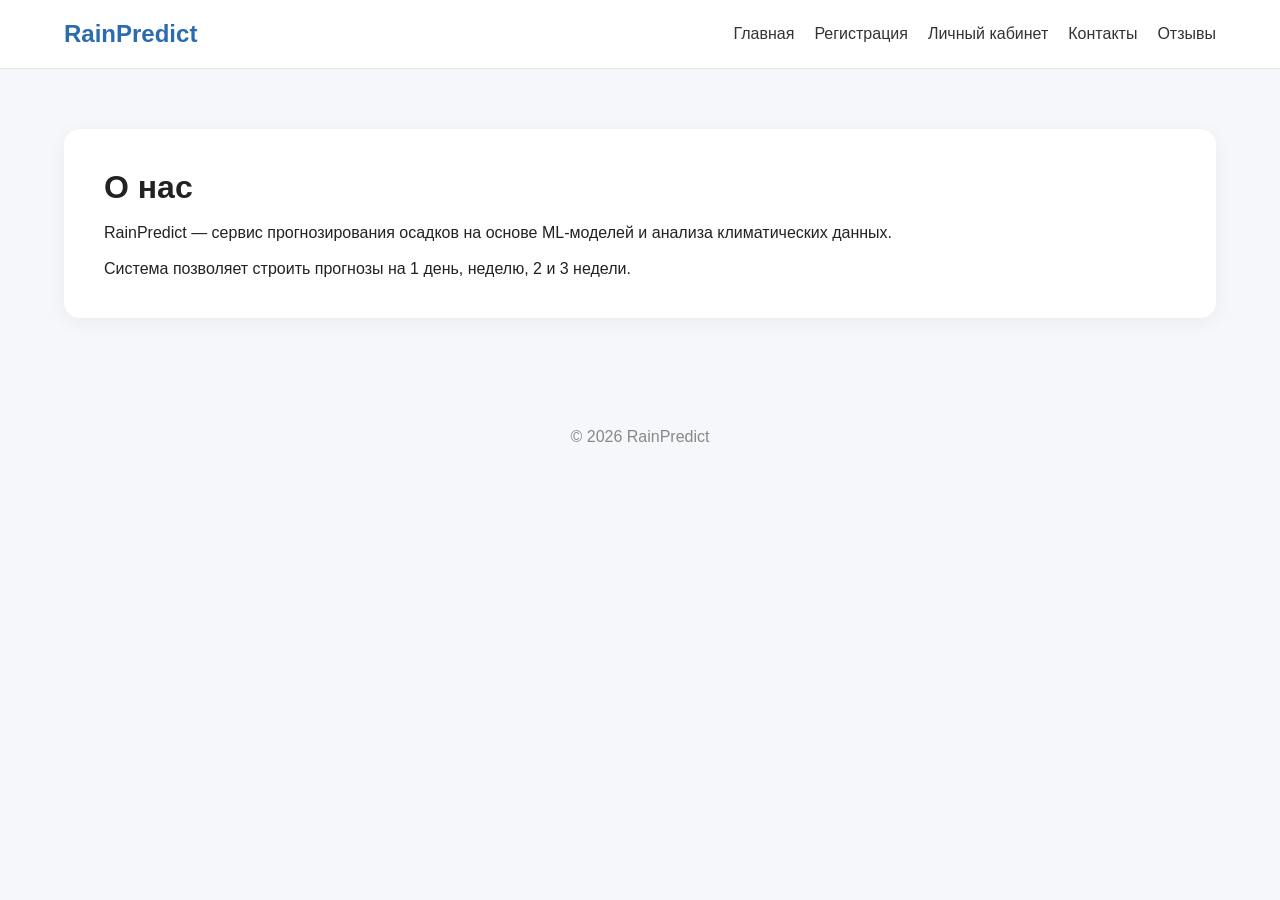
==== frontend/about.html @ 36e6d319 "инициализация проекта" ====
<!DOCTYPE html>
<html lang="ru">
<head>
    <meta charset="UTF-8">
    <meta name="viewport" content="width=device-width, initial-scale=1.0">
    <title>О нас</title>

    <link rel="stylesheet" href="style.css">
</head>
<body>

<header>
    <div class="container">

        <nav>

            <div class="logo">RainPredict</div>

            <ul>
                <li><a href="index.html">Главная</a></li>
                <li><a href="register.html">Регистрация</a></li>
                <li><a href="dashboard.html">Личный кабинет</a></li>
                <li><a href="contacts.html">Контакты</a></li>
                <li><a href="feedback.html">Отзывы</a></li>
            </ul>

        </nav>

    </div>
</header>

<div class="container">

    <div class="card">

        <h1>О нас</h1>

        <br>

        <p>
            RainPredict — сервис прогнозирования осадков
            на основе ML-моделей и анализа климатических данных.
        </p>

        <br>

        <p>
            Система позволяет строить прогнозы
            на 1 день, неделю, 2 и 3 недели.
        </p>

    </div>

</div>

<footer>
    © 2026 RainPredict
</footer>

</body>
</html>
---- frontend/style.css ----
* {
    margin: 0;
    padding: 0;
    box-sizing: border-box;
    font-family: Arial, sans-serif;
}

body {
    background: #f5f7fa;
    color: #222;
}

.container {
    width: 90%;
    max-width: 1200px;
    margin: auto;
}

header {
    background: white;
    padding: 20px 0;
    border-bottom: 1px solid #e5e5e5;
}

nav {
    display: flex;
    justify-content: space-between;
    align-items: center;
}

.logo {
    font-size: 24px;
    font-weight: bold;
    color: #2b6cb0;
}

nav ul {
    display: flex;
    gap: 20px;
    list-style: none;
}

nav a {
    text-decoration: none;
    color: #333;
    transition: 0.3s;
}

nav a:hover {
    color: #2b6cb0;
}

.hero {
    height: 80vh;
    display: flex;
    align-items: center;
    justify-content: center;
    text-align: center;
}

.hero-content h1 {
    font-size: 56px;
    margin-bottom: 20px;
}

.hero-content p {
    font-size: 20px;
    color: #666;
    margin-bottom: 30px;
}

.btn {
    display: inline-block;
    padding: 14px 28px;
    background: #2b6cb0;
    color: white;
    border-radius: 10px;
    text-decoration: none;
    transition: 0.3s;
}

.btn:hover {
    background: #1f4f82;
}

.card {
    background: white;
    padding: 40px;
    border-radius: 16px;
    box-shadow: 0 5px 20px rgba(0,0,0,0.05);
    margin-top: 60px;
}

.form-group {
    margin-bottom: 20px;
}

input {
    width: 100%;
    padding: 14px;
    border: 1px solid #ddd;
    border-radius: 10px;
    outline: none;
}

.dashboard-grid {
    display: grid;
    grid-template-columns: repeat(auto-fit, minmax(250px, 1fr));
    gap: 20px;
    margin-top: 40px;
}

.weather-card {
    background: white;
    padding: 30px;
    border-radius: 16px;
    text-align: center;
    box-shadow: 0 5px 15px rgba(0,0,0,0.05);
}

.weather-card h3 {
    margin-bottom: 10px;
}

.weather-card p {
    color: #666;
    font-size: 18px;
}

footer {
    margin-top: 80px;
    padding: 30px 0;
    text-align: center;
    color: #888;
}

.chart-container {
    margin-top: 40px;
    width: 100%;
    height: 400px;
}

.forecast-table-container {
    margin-top: 40px;
    overflow-x: auto;
}

.forecast-table {
    width: 100%;
    border-collapse: collapse;
    background: white;
    border-radius: 12px;
    overflow: hidden;
}

.forecast-table th {
    background: #2b6cb0;
    color: white;
    padding: 16px;
    text-align: left;
}

.forecast-table td {
    padding: 16px;
    border-bottom: 1px solid #eee;
}

.forecast-table tr:hover {
    background: #f7fafc;
}
.export-buttons {
    display: flex;
    gap: 20px;
    margin-top: 40px;
    flex-wrap: wrap;
}

.export-btn {
    border: none;
    cursor: pointer;
}

textarea.feedback-input,
select.feedback-input {
    width: 100%;
    padding: 14px;
    border: 1px solid #ddd;
    border-radius: 10px;
    outline: none;
    font-size: 16px;
}
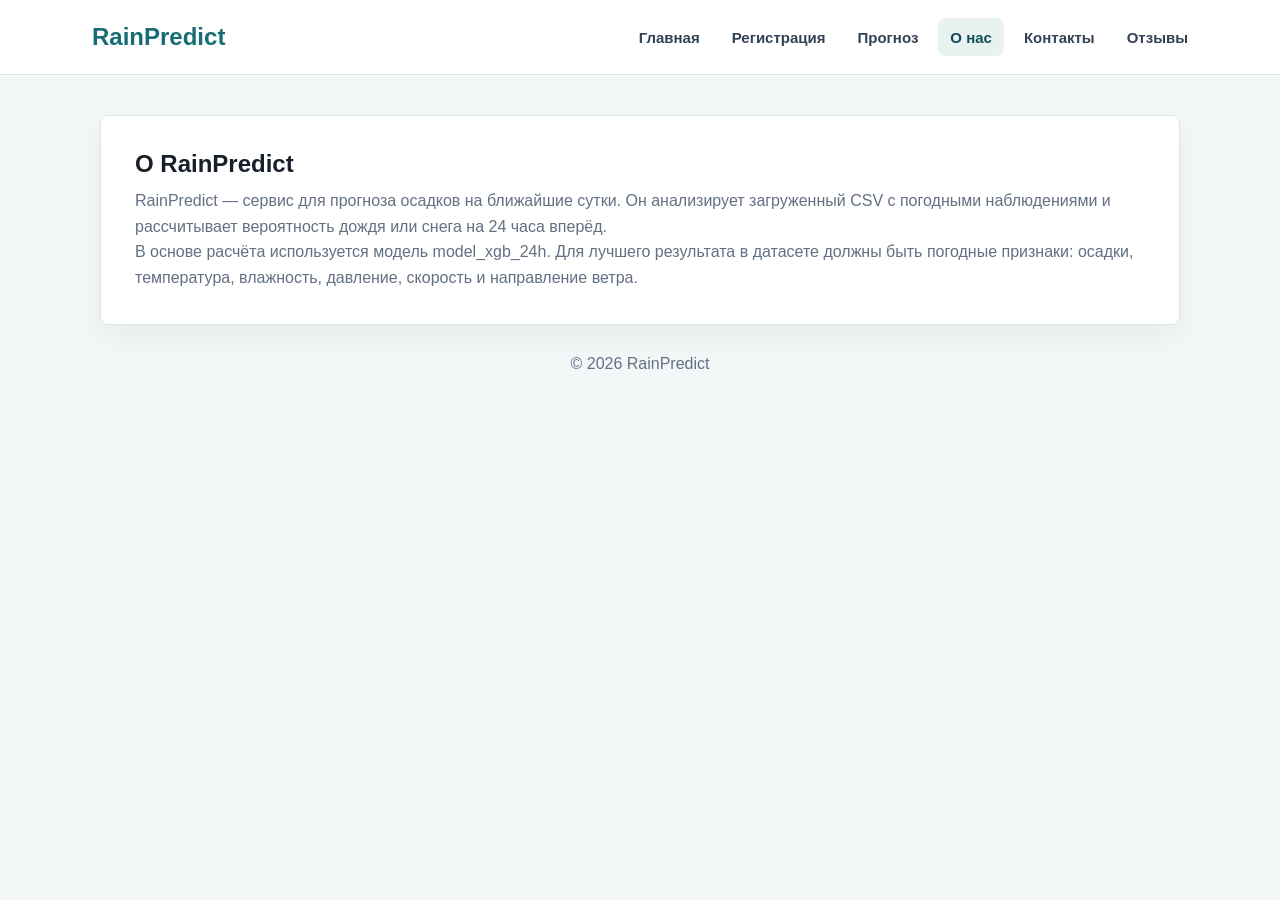
==== commit feabe1c4: "Update RainPredict app" ====
--- a/frontend/about.html
+++ b/frontend/about.html
@@ -4,58 +4,48 @@
     <meta charset="UTF-8">
     <meta name="viewport" content="width=device-width, initial-scale=1.0">
     <title>О нас</title>
-
     <link rel="stylesheet" href="style.css">
 </head>
 <body>
 
 <header>
     <div class="container">
-
         <nav>
-
-            <div class="logo">RainPredict</div>
+            <a class="logo" href="index.html">RainPredict</a>
 
             <ul>
                 <li><a href="index.html">Главная</a></li>
                 <li><a href="register.html">Регистрация</a></li>
-                <li><a href="dashboard.html">Личный кабинет</a></li>
+                <li><a href="dashboard.html">Прогноз</a></li>
+                <li><a class="active" href="about.html">О нас</a></li>
                 <li><a href="contacts.html">Контакты</a></li>
                 <li><a href="feedback.html">Отзывы</a></li>
             </ul>
-
         </nav>
-
     </div>
 </header>
 
-<div class="container">
+<main class="container">
+    <section class="card">
+        <h1>О RainPredict</h1>
 
-    <div class="card">
-
-        <h1>О нас</h1>
-
-        <br>
-
-        <p>
-            RainPredict — сервис прогнозирования осадков
-            на основе ML-моделей и анализа климатических данных.
+        <p class="muted-text">
+            RainPredict — сервис для прогноза осадков на ближайшие сутки.
+            Он анализирует загруженный CSV с погодными наблюдениями и рассчитывает
+            вероятность дождя или снега на 24 часа вперёд.
         </p>
 
-        <br>
-
-        <p>
-            Система позволяет строить прогнозы
-            на 1 день, неделю, 2 и 3 недели.
+        <p class="muted-text">
+            В основе расчёта используется модель model_xgb_24h. Для лучшего результата
+            в датасете должны быть погодные признаки: осадки, температура, влажность,
+            давление, скорость и направление ветра.
         </p>
-
-    </div>
-
-</div>
+    </section>
+</main>
 
 <footer>
     © 2026 RainPredict
 </footer>
 
 </body>
-</html>+</html>
--- a/frontend/style.css
+++ b/frontend/style.css
@@ -1,3 +1,16 @@
+:root {
+    --ink: #17202a;
+    --muted: #637083;
+    --line: #dce5ea;
+    --surface: #f3f7f8;
+    --primary: #176d76;
+    --primary-dark: #104d55;
+    --accent: #f0b84f;
+    --success: #2f9b72;
+    --danger: #b42318;
+    --shadow: 0 18px 45px rgba(23, 32, 42, 0.11);
+}
+
 * {
     margin: 0;
     padding: 0;
@@ -6,142 +19,371 @@
 }
 
 body {
-    background: #f5f7fa;
-    color: #222;
+    min-height: 100vh;
+    background: var(--surface);
+    color: var(--ink);
 }
 
 .container {
-    width: 90%;
-    max-width: 1200px;
-    margin: auto;
+    width: min(1120px, calc(100% - 40px));
+    margin: 0 auto;
 }
 
 header {
-    background: white;
-    padding: 20px 0;
-    border-bottom: 1px solid #e5e5e5;
+    position: sticky;
+    top: 0;
+    z-index: 10;
+    background: rgba(255, 255, 255, 0.94);
+    border-bottom: 1px solid var(--line);
+    backdrop-filter: blur(14px);
 }
 
 nav {
+    min-height: 74px;
     display: flex;
     justify-content: space-between;
     align-items: center;
+    gap: 24px;
 }
 
 .logo {
+    color: var(--primary);
     font-size: 24px;
-    font-weight: bold;
-    color: #2b6cb0;
+    font-weight: 800;
+    text-decoration: none;
+    white-space: nowrap;
 }
 
 nav ul {
     display: flex;
-    gap: 20px;
+    align-items: center;
+    justify-content: flex-end;
+    gap: 8px;
     list-style: none;
+    flex-wrap: wrap;
 }
 
 nav a {
+    display: inline-flex;
+    align-items: center;
+    min-height: 38px;
+    padding: 0 12px;
+    border-radius: 8px;
+    color: #334155;
+    font-size: 15px;
+    font-weight: 600;
     text-decoration: none;
-    color: #333;
-    transition: 0.3s;
-}
-
-nav a:hover {
-    color: #2b6cb0;
+    transition: color 0.2s ease, background 0.2s ease;
+}
+
+nav a:hover,
+nav a.active {
+    background: #e7f2f1;
+    color: var(--primary-dark);
 }
 
 .hero {
-    height: 80vh;
+    min-height: calc(100vh - 74px);
     display: flex;
     align-items: center;
+    padding: 72px 0 56px;
+    background: #eef6f4;
+}
+
+.hero-layout {
+    display: grid;
+    grid-template-columns: minmax(0, 1.04fr) minmax(320px, 0.7fr);
+    gap: 58px;
+    align-items: center;
+}
+
+.hero-content {
+    max-width: 680px;
+}
+
+.eyebrow {
+    display: inline-flex;
+    align-items: center;
+    min-height: 34px;
+    padding: 0 12px;
+    border: 1px solid rgba(23, 109, 118, 0.24);
+    border-radius: 8px;
+    background: rgba(255, 255, 255, 0.78);
+    color: var(--primary-dark);
+    font-size: 14px;
+    font-weight: 700;
+}
+
+.hero-content h1 {
+    max-width: 760px;
+    margin-top: 18px;
+    font-size: clamp(40px, 7vw, 76px);
+    line-height: 0.98;
+}
+
+.hero-content p,
+.muted-text {
+    color: var(--muted);
+    line-height: 1.6;
+}
+
+.hero-content p {
+    max-width: 620px;
+    margin-top: 24px;
+    font-size: 19px;
+}
+
+.hero-actions,
+.export-buttons {
+    display: flex;
+    gap: 14px;
+    flex-wrap: wrap;
+    margin-top: 28px;
+}
+
+.btn {
+    display: inline-flex;
+    align-items: center;
     justify-content: center;
-    text-align: center;
-}
-
-.hero-content h1 {
-    font-size: 56px;
-    margin-bottom: 20px;
-}
-
-.hero-content p {
-    font-size: 20px;
-    color: #666;
-    margin-bottom: 30px;
-}
-
-.btn {
-    display: inline-block;
-    padding: 14px 28px;
-    background: #2b6cb0;
+    min-height: 48px;
+    padding: 0 22px;
+    border: 0;
+    border-radius: 8px;
+    background: var(--primary);
     color: white;
-    border-radius: 10px;
+    font-size: 16px;
+    font-weight: 700;
     text-decoration: none;
-    transition: 0.3s;
+    cursor: pointer;
+    transition: transform 0.2s ease, background 0.2s ease, box-shadow 0.2s ease;
 }
 
 .btn:hover {
-    background: #1f4f82;
-}
-
+    background: var(--primary-dark);
+    transform: translateY(-1px);
+    box-shadow: 0 12px 24px rgba(23, 109, 118, 0.2);
+}
+
+.secondary-btn {
+    background: white;
+    color: var(--primary-dark);
+    border: 1px solid rgba(23, 109, 118, 0.25);
+}
+
+.forecast-preview,
+.feature-card,
+.weather-card,
 .card {
     background: white;
-    padding: 40px;
-    border-radius: 16px;
-    box-shadow: 0 5px 20px rgba(0,0,0,0.05);
-    margin-top: 60px;
+    border: 1px solid var(--line);
+    border-radius: 8px;
+    box-shadow: 0 10px 30px rgba(23, 32, 42, 0.06);
+}
+
+.forecast-preview {
+    min-height: 430px;
+    padding: 26px;
+    box-shadow: var(--shadow);
+}
+
+.preview-header,
+.forecast-row,
+.section-heading {
+    display: flex;
+    align-items: center;
+    justify-content: space-between;
+    gap: 20px;
+}
+
+.preview-header span {
+    display: block;
+    color: var(--muted);
+    font-size: 14px;
+    font-weight: 700;
+}
+
+.preview-header strong {
+    display: block;
+    margin-top: 4px;
+    font-size: 22px;
+}
+
+.weather-icon {
+    width: 58px;
+    height: 58px;
+    display: grid;
+    place-items: center;
+    border-radius: 8px;
+    background: #ffe8ad;
+    font-size: 28px;
+}
+
+.rain-meter {
+    height: 176px;
+    display: grid;
+    grid-template-columns: repeat(7, 1fr);
+    align-items: end;
+    gap: 12px;
+    margin: 38px 0 30px;
+    padding: 18px;
+    border-radius: 8px;
+    background: #eef6f4;
+}
+
+.rain-meter span {
+    display: block;
+    min-height: 28px;
+    border-radius: 8px 8px 3px 3px;
+    background: var(--primary);
+}
+
+.rain-meter span:nth-child(2n) {
+    background: var(--success);
+}
+
+.rain-meter span:nth-child(4) {
+    background: var(--accent);
+}
+
+.forecast-row {
+    min-height: 52px;
+    border-top: 1px solid var(--line);
+    color: var(--muted);
+    font-size: 15px;
+}
+
+.forecast-row strong {
+    color: var(--ink);
+    font-size: 17px;
+}
+
+.features-section {
+    padding: 58px 0 76px;
+    background: white;
+}
+
+.feature-grid {
+    display: grid;
+    grid-template-columns: repeat(3, 1fr);
+    gap: 18px;
+}
+
+.feature-card {
+    padding: 26px;
+}
+
+.feature-card span {
+    color: var(--primary);
+    font-size: 14px;
+    font-weight: 800;
+}
+
+.feature-card h2 {
+    margin-top: 12px;
+    font-size: 22px;
+}
+
+.feature-card p {
+    margin-top: 12px;
+    color: var(--muted);
+    line-height: 1.55;
+}
+
+.dashboard-page {
+    padding-bottom: 48px;
+}
+
+.card {
+    width: min(1120px, calc(100% - 40px));
+    margin: 40px auto 0;
+    padding: 34px;
+}
+
+.card h1,
+.card h2,
+.card h3 {
+    margin-bottom: 10px;
 }
 
 .form-group {
     margin-bottom: 20px;
 }
 
-input {
+input,
+select,
+textarea.feedback-input,
+select.feedback-input {
     width: 100%;
     padding: 14px;
-    border: 1px solid #ddd;
-    border-radius: 10px;
+    border: 1px solid #cfd9df;
+    border-radius: 8px;
     outline: none;
+    font-size: 16px;
+    background: white;
+}
+
+input:focus,
+select:focus,
+textarea.feedback-input:focus {
+    border-color: var(--primary);
+    box-shadow: 0 0 0 3px rgba(23, 109, 118, 0.13);
+}
+
+.upload-panel {
+    display: grid;
+    grid-template-columns: minmax(0, 1fr) auto;
+    gap: 14px;
+    align-items: center;
+    margin-top: 24px;
+}
+
+.status-text {
+    margin-top: 16px;
+    color: var(--primary-dark);
+    font-weight: 700;
+}
+
+.error-text {
+    color: var(--danger);
 }
 
 .dashboard-grid {
+    width: min(1120px, calc(100% - 40px));
     display: grid;
-    grid-template-columns: repeat(auto-fit, minmax(250px, 1fr));
+    grid-template-columns: repeat(auto-fit, minmax(220px, 1fr));
     gap: 20px;
-    margin-top: 40px;
+    margin: 40px auto 0;
 }
 
 .weather-card {
-    background: white;
-    padding: 30px;
-    border-radius: 16px;
+    padding: 28px;
     text-align: center;
-    box-shadow: 0 5px 15px rgba(0,0,0,0.05);
-}
-
-.weather-card h3 {
-    margin-bottom: 10px;
 }
 
 .weather-card p {
-    color: #666;
+    color: var(--muted);
     font-size: 18px;
 }
 
-footer {
-    margin-top: 80px;
-    padding: 30px 0;
-    text-align: center;
-    color: #888;
-}
-
-.chart-container {
-    margin-top: 40px;
+.section-heading {
+    align-items: flex-start;
+    margin-bottom: 24px;
+}
+
+.section-heading select {
+    max-width: 320px;
+}
+
+#forecastCanvas {
     width: 100%;
-    height: 400px;
+    height: auto;
+    border: 1px solid var(--line);
+    border-radius: 8px;
+    background: var(--surface);
 }
 
 .forecast-table-container {
-    margin-top: 40px;
+    margin-top: 26px;
     overflow-x: auto;
 }
 
@@ -149,12 +391,12 @@
     width: 100%;
     border-collapse: collapse;
     background: white;
-    border-radius: 12px;
+    border-radius: 8px;
     overflow: hidden;
 }
 
 .forecast-table th {
-    background: #2b6cb0;
+    background: var(--primary);
     color: white;
     padding: 16px;
     text-align: left;
@@ -162,17 +404,11 @@
 
 .forecast-table td {
     padding: 16px;
-    border-bottom: 1px solid #eee;
+    border-bottom: 1px solid #edf2f4;
 }
 
 .forecast-table tr:hover {
     background: #f7fafc;
-}
-.export-buttons {
-    display: flex;
-    gap: 20px;
-    margin-top: 40px;
-    flex-wrap: wrap;
 }
 
 .export-btn {
@@ -180,12 +416,116 @@
     cursor: pointer;
 }
 
-textarea.feedback-input,
-select.feedback-input {
-    width: 100%;
-    padding: 14px;
-    border: 1px solid #ddd;
-    border-radius: 10px;
-    outline: none;
-    font-size: 16px;
-}+.file-list {
+    display: flex;
+    flex-wrap: wrap;
+    gap: 10px;
+    margin-top: 18px;
+    color: var(--muted);
+}
+
+.file-item {
+    display: inline-flex;
+    align-items: center;
+    gap: 8px;
+    padding: 6px;
+    border: 1px solid var(--line);
+    border-radius: 8px;
+    background: white;
+}
+
+.file-pill {
+    display: inline-flex;
+    align-items: center;
+    min-height: 34px;
+    padding: 0 12px;
+    border-radius: 8px;
+    background: #e7f2f1;
+    color: var(--primary-dark);
+    font-weight: 700;
+}
+
+.file-delete-btn {
+    min-height: 34px;
+    padding: 0 12px;
+    border: 1px solid #f1b4ae;
+    border-radius: 8px;
+    background: #fff5f4;
+    color: var(--danger);
+    font-weight: 700;
+    cursor: pointer;
+}
+
+.file-delete-btn:hover {
+    background: #ffe7e5;
+}
+
+footer {
+    padding: 30px 0;
+    text-align: center;
+    color: var(--muted);
+}
+
+@media (max-width: 860px) {
+    nav {
+        min-height: auto;
+        padding: 16px 0;
+        align-items: flex-start;
+        flex-direction: column;
+    }
+
+    nav ul {
+        justify-content: flex-start;
+    }
+
+    .hero {
+        padding-top: 42px;
+    }
+
+    .hero-layout {
+        grid-template-columns: 1fr;
+        gap: 34px;
+    }
+
+    .feature-grid {
+        grid-template-columns: 1fr;
+    }
+}
+
+@media (max-width: 560px) {
+    .container,
+    .card,
+    .dashboard-grid {
+        width: min(100% - 28px, 1120px);
+    }
+
+    nav a {
+        min-height: 34px;
+        padding: 0 9px;
+        font-size: 14px;
+    }
+
+    .hero-content h1 {
+        font-size: 40px;
+    }
+
+    .hero-actions,
+    .export-buttons,
+    .section-heading {
+        flex-direction: column;
+    }
+
+    .upload-panel {
+        grid-template-columns: 1fr;
+    }
+
+    .btn,
+    .section-heading select {
+        width: 100%;
+        max-width: none;
+    }
+
+    .card {
+        padding: 24px;
+    }
+}
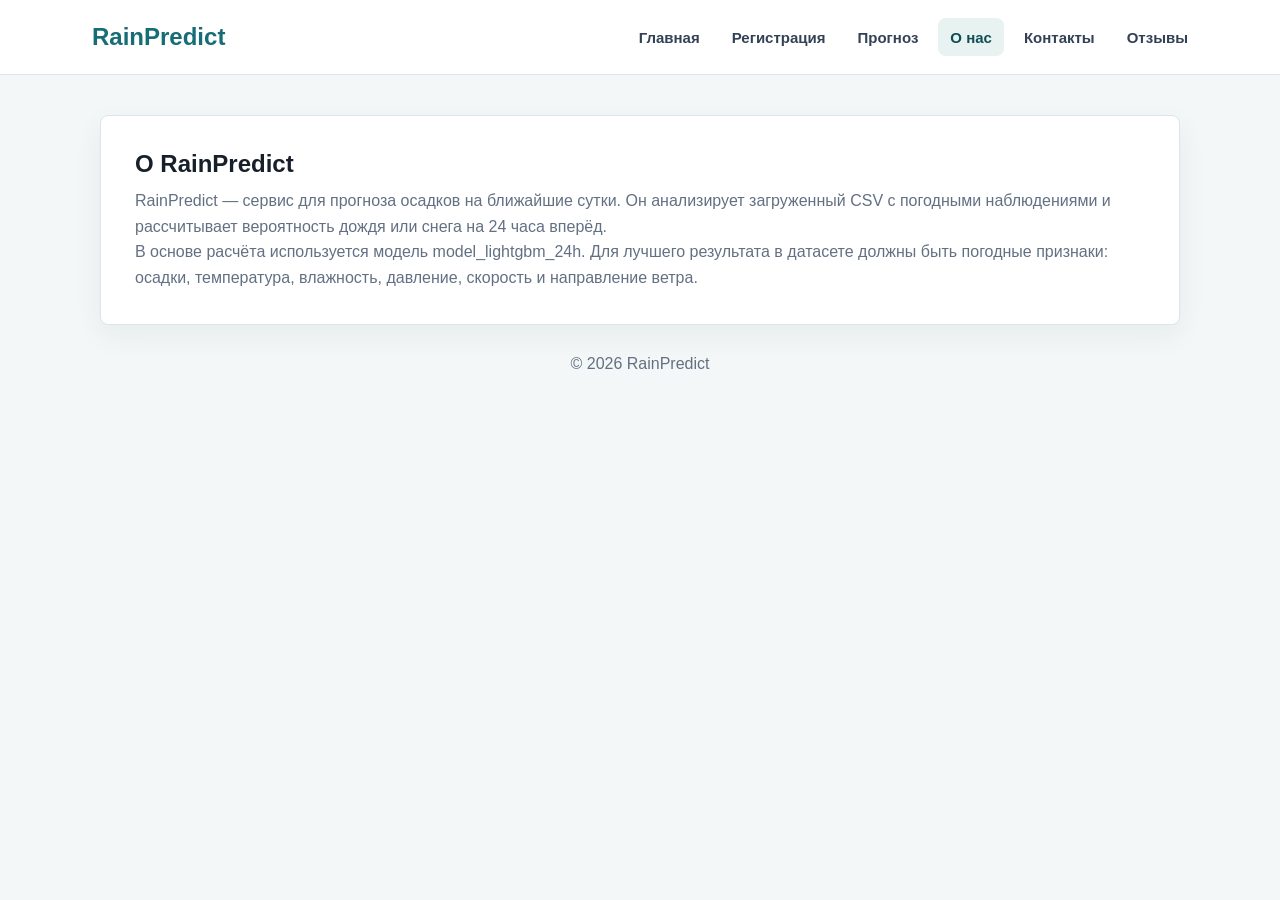
==== commit c74f0648: "Update frontend model label to LightGBM" ====
--- a/frontend/about.html
+++ b/frontend/about.html
@@ -36,7 +36,7 @@
         </p>
 
         <p class="muted-text">
-            В основе расчёта используется модель model_xgb_24h. Для лучшего результата
+            В основе расчёта используется модель model_lightgbm_24h. Для лучшего результата
             в датасете должны быть погодные признаки: осадки, температура, влажность,
             давление, скорость и направление ветра.
         </p>
